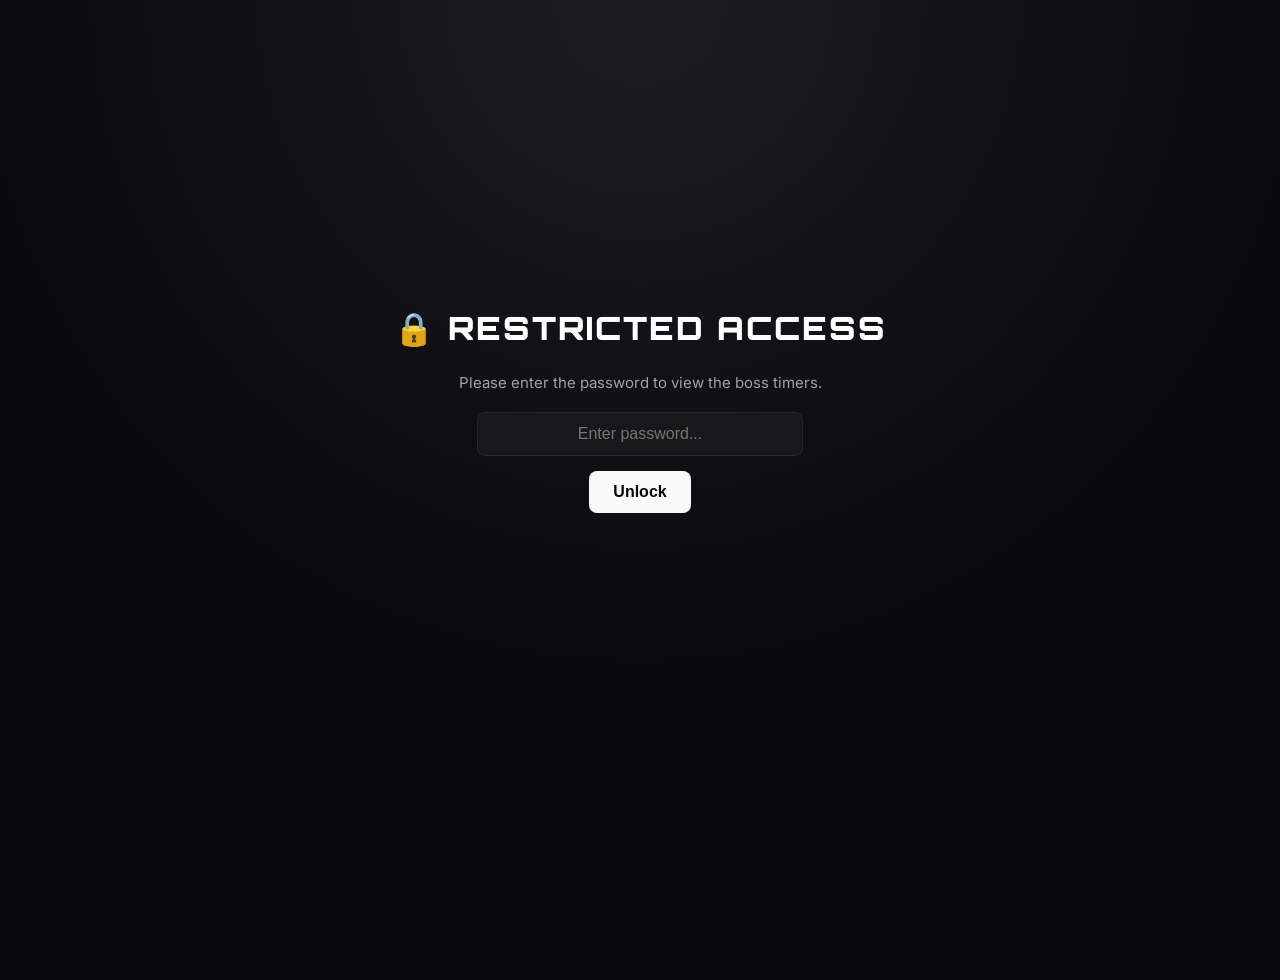
==== index.html @ e4e9fd16 "Update index.html" ====
<!DOCTYPE html>
<html lang="en">
<head>
    <meta charset="UTF-8">
    <meta name="viewport" content="width=device-width, initial-scale=1.0">
    <title>Boss Timer</title>
    
    <link rel="preconnect" href="https://fonts.googleapis.com">
    <link rel="preconnect" href="https://fonts.gstatic.com" crossorigin>
    <link href="https://fonts.googleapis.com/css2?family=Inter:wght@400;500;600;700&family=Orbitron:wght@700;900&display=swap" rel="stylesheet">

    <style>
        body { 
            font-family: 'Inter', sans-serif; 
            background: #09090b; 
            background-image: radial-gradient(circle at 50% 0%, #1c1c22 0%, #09090b 60%);
            color: #fafafa; 
            padding: 40px 20px; 
            margin: 0;
            min-height: 100vh;
            cursor: url('images/cursor.cur'), auto; 
        }

        a, button, input, select, 
        .dropbtn, 
        .dropdown-content, 
        .checkbox-container, 
        .checkbox-container label, 
        .checkbox-container input[type="checkbox"] {
            cursor: url('images/cursor2.cur'), pointer !important;
        }

        /* --- COOL STYLIZED HEADER (DARK CHROME THEME) --- */
        .main-header { text-align: center; margin-bottom: 40px; perspective: 1000px; }
        .cool-header {
            font-family: 'Orbitron', sans-serif; font-size: clamp(2rem, 5vw, 3.5rem); font-weight: 900;
            margin: 0; text-transform: uppercase; letter-spacing: 6px; position: relative; display: inline-block;
            background: linear-gradient(135deg, #ffffff 0%, #a1a1aa 20%, #3f3f46 50%, #a1a1aa 80%, #ffffff 100%);
            background-size: 200% auto; color: transparent; -webkit-background-clip: text; background-clip: text;
            animation: shine 5s linear infinite, float 4s ease-in-out infinite;
            text-shadow: 0px 0px 20px rgba(255, 255, 255, 0.1);
            --mouse-x: 50%; --mouse-y: 50%;
        }
        .cool-header::before {
            content: "MEGA Mu BOSS Timer"; position: absolute; top: 0; left: 0; right: 0; bottom: 0;
            background: radial-gradient(circle at var(--mouse-x) var(--mouse-y), rgba(255, 255, 255, 1) 0%, transparent 40%);
            -webkit-background-clip: text; background-clip: text; color: transparent; z-index: 1; pointer-events: none; opacity: 0; transition: opacity 0.3s;
        }
        .cool-header:hover::before { opacity: 1; }
        .subtitle { text-align: center; color: #a1a1aa; font-size: 15px; margin-bottom: 30px; letter-spacing: 2px; text-transform: uppercase; font-weight: 500; }

        /* --- TOP BAR (Search & Filters) --- */
        .top-bar { max-width: 1100px; margin: 0 auto 20px auto; display: flex; gap: 15px; flex-wrap: wrap; }
        .search-container { flex-grow: 1; }
        .search-container input { width: 40%; padding: 12px 20px; border-radius: 10px; border: 1px solid #27272a; background: #18181b; color: #fff; font-size: 15px; font-family: 'Inter', sans-serif; outline: none; transition: all 0.2s; }
        .search-container input:focus { border-color: #52525b; box-shadow: 0 0 0 3px rgba(255,255,255,0.05); }

        /* --- DROPDOWNS --- */
        .dropdown { position: relative; display: inline-block; }
        .dropbtn { background-color: #18181b; color: #e4e4e7; padding: 12px 20px; font-size: 14px; font-family: 'Inter', sans-serif; font-weight: 500; border: 1px solid #27272a; border-radius: 10px; cursor: pointer; min-width: 160px; text-align: left; transition: all 0.2s; }
        .dropbtn:hover { border-color: #52525b; background: #1f1f23; }
        .dropdown-content { display: none; position: absolute; background-color: #18181b; min-width: 200px; box-shadow: 0px 10px 30px rgba(0,0,0,0.8); z-index: 10; border: 1px solid #27272a; border-radius: 10px; max-height: 300px; overflow-y: auto; }
        .dropdown-content::-webkit-scrollbar { width: 8px; }
        .dropdown-content::-webkit-scrollbar-track { background: #18181b; border-radius: 8px; }
        .dropdown-content::-webkit-scrollbar-thumb { background: #3f3f46; border-radius: 8px; }
        .dropdown-content::-webkit-scrollbar-thumb:hover { background: #52525b; }
        .dropdown-content.show { display: block; }
        .checkbox-container { padding: 10px; display: flex; flex-direction: column; gap: 8px; }
        .checkbox-container label { display: flex; align-items: center; gap: 8px; cursor: pointer; font-size: 14px; color: #d4d4d8; }
        .checkbox-container input[type="checkbox"] { accent-color: #6366f1; }

        /* --- TABLE STYLED AS CARDS --- */
        .table-container { max-width: 1100px; margin: 0 auto; }
        table { width: 100%; border-collapse: separate; border-spacing: 0 12px; }
        thead { display: none; } 
        tbody tr { background: #18181b; box-shadow: 0 4px 6px -1px rgba(0, 0, 0, 0.5), 0 2px 4px -1px rgba(0, 0, 0, 0.3); border-radius: 12px; transition: transform 0.2s ease, box-shadow 0.2s ease, background 0.2s ease; }
        tbody tr:hover { transform: translateY(-2px); box-shadow: 0 10px 15px -3px rgba(0, 0, 0, 0.6), 0 4px 6px -2px rgba(0, 0, 0, 0.4); background: #1f1f23; }
        td { padding: 20px; vertical-align: middle; border-top: 1px solid #27272a; border-bottom: 1px solid #27272a; }
        td:first-child { border-left: 1px solid #27272a; border-radius: 12px 0 0 12px; }
        td:last-child { border-right: 1px solid #27272a; border-radius: 0 12px 12px 0; text-align: right; }

        .boss-name { font-size: 18px; font-weight: 600; color: #fff; margin-bottom: 4px; }
        .boss-info {
            display: flex;
            align-items: center;
            gap: 15px;
        }

        .boss-avatar {
            width: 70px;
            height: 70px;
            border-radius: 50%;
            object-fit: cover;
            background: #27272a;
            border: 2px solid #3f3f46;
            box-shadow: 0 2px 8px rgba(0,0,0,0.5);
        }

        .boss-text-container {
            display: flex;
            flex-direction: column;
        }
        .boss-subtext { font-size: 13px; color: #a1a1aa; }
        .server-badge { background: #27272a; color: #e4e4e7; padding: 4px 12px; border-radius: 20px; font-size: 13px; font-weight: 600; display: inline-block; border: 1px solid #3f3f46; }
        .window-text { font-size: 13px; color: #a1a1aa; line-height: 1.6; }
        .window-text strong { color: #e4e4e7; font-weight: 500; }

        .status-pill { background: #27272a; color: #e4e4e7; padding: 4px 12px; border-radius: 20px; font-size: 12px; font-weight: 600; display: inline-flex; align-items: center; gap: 8px; margin-bottom: 8px; border: 1px solid #3f3f46; }
        .status-dot { width: 8px; height: 8px; border-radius: 50%; position: relative; }
        .status-pill.dead .status-dot { background: #ef4444; box-shadow: 0 0 0 0 rgba(239, 68, 68, 0.7); animation: pulse-red 2s infinite; }
        .status-pill.window .status-dot { background: #f59e0b; box-shadow: 0 0 0 0 rgba(245, 158, 11, 0.7); animation: pulse-amber 1.5s infinite; }
        .status-pill.alive .status-dot { background: #10b981; box-shadow: 0 0 0 0 rgba(16, 185, 129, 0.7); animation: pulse-green 2s infinite; }

        @keyframes pulse-red { 0% { transform: scale(0.95); box-shadow: 0 0 0 0 rgba(239, 68, 68, 0.7); } 70% { transform: scale(1); box-shadow: 0 0 0 6px rgba(239, 68, 68, 0); } 100% { transform: scale(0.95); box-shadow: 0 0 0 0 rgba(239, 68, 68, 0); } }
        @keyframes pulse-amber { 0% { transform: scale(0.95); box-shadow: 0 0 0 0 rgba(245, 158, 11, 0.7); } 70% { transform: scale(1); box-shadow: 0 0 0 6px rgba(245, 158, 11, 0); } 100% { transform: scale(0.95); box-shadow: 0 0 0 0 rgba(245, 158, 11, 0); } }
        @keyframes pulse-green { 0% { transform: scale(0.95); box-shadow: 0 0 0 0 rgba(16, 185, 129, 0.7); } 70% { transform: scale(1); box-shadow: 0 0 0 6px rgba(16, 185, 129, 0); } 100% { transform: scale(0.95); box-shadow: 0 0 0 0 rgba(16, 185, 129, 0); } }
        @keyframes shine { to { background-position: 200% center; } }
        @keyframes float { 0% { transform: translateY(0px); } 50% { transform: translateY(-5px); } 100% { transform: translateY(0px); } }

        .timer-main { font-size: 18px; font-weight: 700; color: #fff; margin-bottom: 2px; font-variant-numeric: tabular-nums; }
        .timer-sub { font-size: 12px; color: #71717a; }

        /* --- LOGIN SCREEN --- */
        #login-screen { display: flex; flex-direction: column; align-items: center; justify-content: center; height: 80vh; text-align: center; }
        #login-screen h1 { font-family: 'Orbitron', sans-serif; font-size: 2rem; margin-bottom: 10px; font-weight: 900; color: #fff; letter-spacing: 2px;}
        #login-screen input { padding: 12px; font-size: 16px; border-radius: 8px; border: 1px solid #27272a; background: #18181b; color: #fff; margin-bottom: 15px; width: 300px; text-align: center; outline: none; transition: all 0.2s; }
        #login-screen input:focus { border-color: #52525b; box-shadow: 0 0 0 3px rgba(255,255,255,0.05); }
        #login-screen button { padding: 12px 24px; font-size: 16px; font-weight: 600; border-radius: 8px; border: none; background: #fafafa; color: #09090b; cursor: pointer; transition: background 0.2s, transform 0.1s; }
        #login-screen button:hover { background: #e4e4e7; transform: scale(1.02); }
        #error-msg { color: #ef4444; margin-top: 15px; display: none; font-size: 14px; font-weight: 500; }
        #app-content { display: none; }

        /* --- MOBILE RESPONSIVE FIX --- */
        @media (max-width: 768px) {
            table { border-spacing: 0; }
            tbody tr { display: block; margin-bottom: 24px; }
            td { display: block; text-align: left !important; border: none; border-bottom: 1px solid #27272a; padding: 16px 20px; }
            td:first-child { border-left: none; border-top: none; border-radius: 12px 12px 0 0; }
            td:last-child { border-right: none; border-bottom: none; border-radius: 0 0 12px 12px; text-align: left !important; }
            .server-badge { margin-top: 10px; margin-bottom: 10px; }
            .window-text { margin-top: 10px; }
        }
    </style>
</head>
<body>

    <!-- LOGIN SCREEN -->
    <div id="login-screen">
        <h1>🔒 RESTRICTED ACCESS</h1>
        <p style="color: #a1a1aa; font-size: 15px; margin-bottom: 20px;">Please enter the password to view the boss timers.</p>
        <input type="password" id="password-input" placeholder="Enter password...">
        <button onclick="checkPassword()">Unlock</button>
        <div id="error-msg">Incorrect password. Try again.</div>
    </div>

    <!-- MAIN APP CONTENT -->
    <div id="app-content">
        
        <header class="main-header">
            <h1 class="cool-header" id="main-title">MEGA Mu BOSS Timer</h1>
        </header>
        <div class="subtitle">• Respawn times are dynamic •</div>
        
        <div class="top-bar">
            <div class="search-container">
                <input type="text" id="search-bar" placeholder="Search by server, boss, or killer...">
            </div>
            <div class="dropdown">
                <button class="dropbtn" onclick="toggleDropdown('server-dropdown')">Filter Servers ▼</button>
                <div id="server-dropdown" class="dropdown-content">
                    <div id="server-filters" class="checkbox-container"></div>
                </div>
            </div>
            <div class="dropdown">
                <button class="dropbtn" onclick="toggleDropdown('boss-dropdown')">Filter Bosses ▼</button>
                <div id="boss-dropdown" class="dropdown-content">
                    <div id="boss-filters" class="checkbox-container"></div>
                </div>
            </div>
        </div>

        <div class="table-container">
            <table>
                <thead>
                    <tr>
                        <th>BOSS</th>
                        <th>SERVER</th>
                        <th>WINDOW</th>
                        <th>TIMER</th>
                    </tr>
                </thead>
                <tbody id="boss-table-body">
                    <!-- Data will load here -->
                </tbody>
            </table>
        </div>
    </div>

    <script src="script.js"></script>
    <script>
        // Header mouse tracking
        const title = document.getElementById('main-title');
        title.addEventListener('mousemove', (e) => {
            const rect = title.getBoundingClientRect();
            const x = e.clientX - rect.left;
            const y = e.clientY - rect.top;
            title.style.setProperty('--mouse-x', `${x}px`);
            title.style.setProperty('--mouse-y', `${y}px`);
        });
    </script>
</body>
</html>
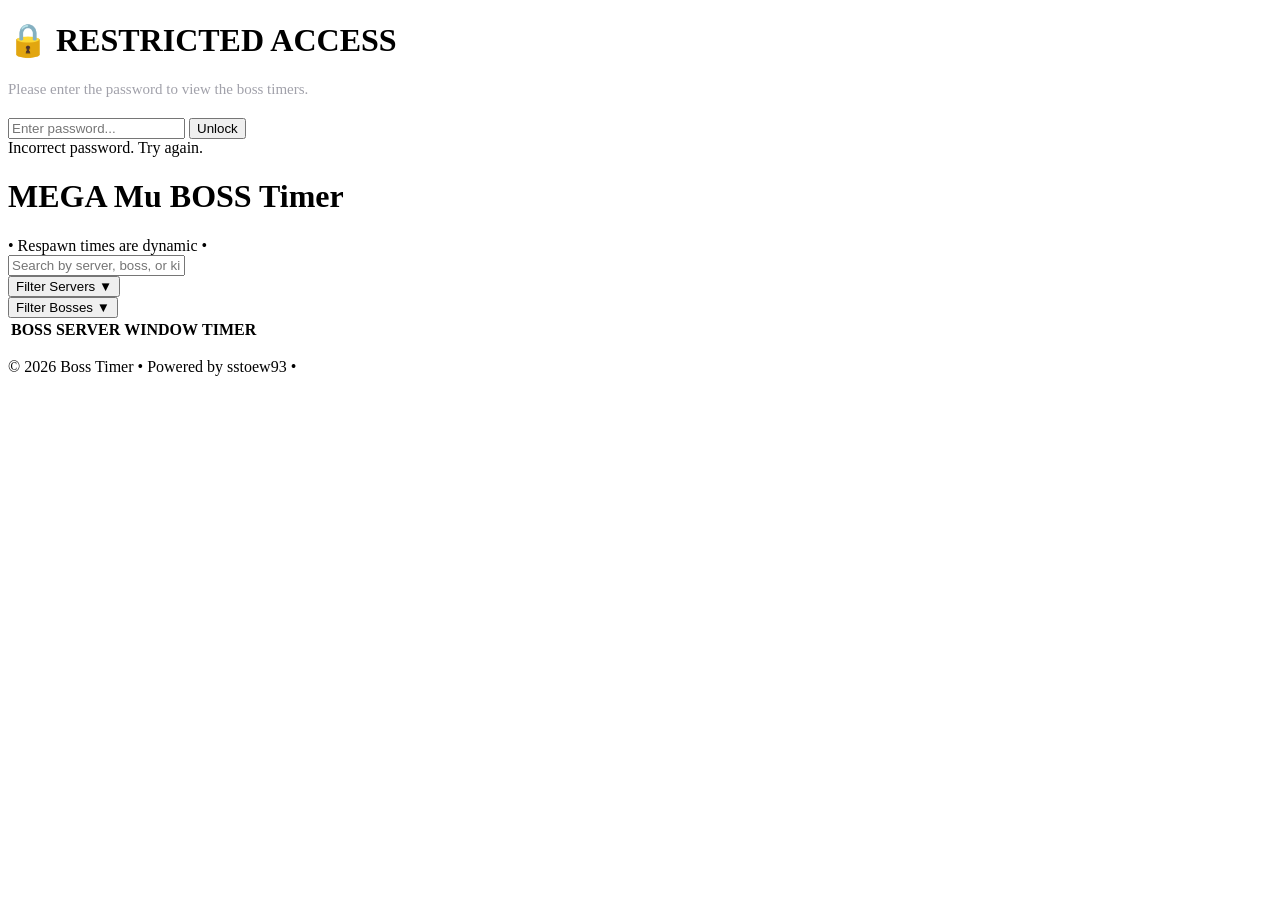
==== commit 889747fc: "Refactor styles to external CSS and add footer Removed internal styles and added link to external CS" ====
--- a/index.html
+++ b/index.html
@@ -8,139 +8,9 @@
     <link rel="preconnect" href="https://fonts.googleapis.com">
     <link rel="preconnect" href="https://fonts.gstatic.com" crossorigin>
     <link href="https://fonts.googleapis.com/css2?family=Inter:wght@400;500;600;700&family=Orbitron:wght@700;900&display=swap" rel="stylesheet">
-
-    <style>
-        body { 
-            font-family: 'Inter', sans-serif; 
-            background: #09090b; 
-            background-image: radial-gradient(circle at 50% 0%, #1c1c22 0%, #09090b 60%);
-            color: #fafafa; 
-            padding: 40px 20px; 
-            margin: 0;
-            min-height: 100vh;
-            cursor: url('images/cursor.cur'), auto; 
-        }
-
-        a, button, input, select, 
-        .dropbtn, 
-        .dropdown-content, 
-        .checkbox-container, 
-        .checkbox-container label, 
-        .checkbox-container input[type="checkbox"] {
-            cursor: url('images/cursor2.cur'), pointer !important;
-        }
-
-        /* --- COOL STYLIZED HEADER (DARK CHROME THEME) --- */
-        .main-header { text-align: center; margin-bottom: 40px; perspective: 1000px; }
-        .cool-header {
-            font-family: 'Orbitron', sans-serif; font-size: clamp(2rem, 5vw, 3.5rem); font-weight: 900;
-            margin: 0; text-transform: uppercase; letter-spacing: 6px; position: relative; display: inline-block;
-            background: linear-gradient(135deg, #ffffff 0%, #a1a1aa 20%, #3f3f46 50%, #a1a1aa 80%, #ffffff 100%);
-            background-size: 200% auto; color: transparent; -webkit-background-clip: text; background-clip: text;
-            animation: shine 5s linear infinite, float 4s ease-in-out infinite;
-            text-shadow: 0px 0px 20px rgba(255, 255, 255, 0.1);
-            --mouse-x: 50%; --mouse-y: 50%;
-        }
-        .cool-header::before {
-            content: "MEGA Mu BOSS Timer"; position: absolute; top: 0; left: 0; right: 0; bottom: 0;
-            background: radial-gradient(circle at var(--mouse-x) var(--mouse-y), rgba(255, 255, 255, 1) 0%, transparent 40%);
-            -webkit-background-clip: text; background-clip: text; color: transparent; z-index: 1; pointer-events: none; opacity: 0; transition: opacity 0.3s;
-        }
-        .cool-header:hover::before { opacity: 1; }
-        .subtitle { text-align: center; color: #a1a1aa; font-size: 15px; margin-bottom: 30px; letter-spacing: 2px; text-transform: uppercase; font-weight: 500; }
-
-        /* --- TOP BAR (Search & Filters) --- */
-        .top-bar { max-width: 1100px; margin: 0 auto 20px auto; display: flex; gap: 15px; flex-wrap: wrap; }
-        .search-container { flex-grow: 1; }
-        .search-container input { width: 40%; padding: 12px 20px; border-radius: 10px; border: 1px solid #27272a; background: #18181b; color: #fff; font-size: 15px; font-family: 'Inter', sans-serif; outline: none; transition: all 0.2s; }
-        .search-container input:focus { border-color: #52525b; box-shadow: 0 0 0 3px rgba(255,255,255,0.05); }
-
-        /* --- DROPDOWNS --- */
-        .dropdown { position: relative; display: inline-block; }
-        .dropbtn { background-color: #18181b; color: #e4e4e7; padding: 12px 20px; font-size: 14px; font-family: 'Inter', sans-serif; font-weight: 500; border: 1px solid #27272a; border-radius: 10px; cursor: pointer; min-width: 160px; text-align: left; transition: all 0.2s; }
-        .dropbtn:hover { border-color: #52525b; background: #1f1f23; }
-        .dropdown-content { display: none; position: absolute; background-color: #18181b; min-width: 200px; box-shadow: 0px 10px 30px rgba(0,0,0,0.8); z-index: 10; border: 1px solid #27272a; border-radius: 10px; max-height: 300px; overflow-y: auto; }
-        .dropdown-content::-webkit-scrollbar { width: 8px; }
-        .dropdown-content::-webkit-scrollbar-track { background: #18181b; border-radius: 8px; }
-        .dropdown-content::-webkit-scrollbar-thumb { background: #3f3f46; border-radius: 8px; }
-        .dropdown-content::-webkit-scrollbar-thumb:hover { background: #52525b; }
-        .dropdown-content.show { display: block; }
-        .checkbox-container { padding: 10px; display: flex; flex-direction: column; gap: 8px; }
-        .checkbox-container label { display: flex; align-items: center; gap: 8px; cursor: pointer; font-size: 14px; color: #d4d4d8; }
-        .checkbox-container input[type="checkbox"] { accent-color: #6366f1; }
-
-        /* --- TABLE STYLED AS CARDS --- */
-        .table-container { max-width: 1100px; margin: 0 auto; }
-        table { width: 100%; border-collapse: separate; border-spacing: 0 12px; }
-        thead { display: none; } 
-        tbody tr { background: #18181b; box-shadow: 0 4px 6px -1px rgba(0, 0, 0, 0.5), 0 2px 4px -1px rgba(0, 0, 0, 0.3); border-radius: 12px; transition: transform 0.2s ease, box-shadow 0.2s ease, background 0.2s ease; }
-        tbody tr:hover { transform: translateY(-2px); box-shadow: 0 10px 15px -3px rgba(0, 0, 0, 0.6), 0 4px 6px -2px rgba(0, 0, 0, 0.4); background: #1f1f23; }
-        td { padding: 20px; vertical-align: middle; border-top: 1px solid #27272a; border-bottom: 1px solid #27272a; }
-        td:first-child { border-left: 1px solid #27272a; border-radius: 12px 0 0 12px; }
-        td:last-child { border-right: 1px solid #27272a; border-radius: 0 12px 12px 0; text-align: right; }
-
-        .boss-name { font-size: 18px; font-weight: 600; color: #fff; margin-bottom: 4px; }
-        .boss-info {
-            display: flex;
-            align-items: center;
-            gap: 15px;
-        }
-
-        .boss-avatar {
-            width: 70px;
-            height: 70px;
-            border-radius: 50%;
-            object-fit: cover;
-            background: #27272a;
-            border: 2px solid #3f3f46;
-            box-shadow: 0 2px 8px rgba(0,0,0,0.5);
-        }
-
-        .boss-text-container {
-            display: flex;
-            flex-direction: column;
-        }
-        .boss-subtext { font-size: 13px; color: #a1a1aa; }
-        .server-badge { background: #27272a; color: #e4e4e7; padding: 4px 12px; border-radius: 20px; font-size: 13px; font-weight: 600; display: inline-block; border: 1px solid #3f3f46; }
-        .window-text { font-size: 13px; color: #a1a1aa; line-height: 1.6; }
-        .window-text strong { color: #e4e4e7; font-weight: 500; }
-
-        .status-pill { background: #27272a; color: #e4e4e7; padding: 4px 12px; border-radius: 20px; font-size: 12px; font-weight: 600; display: inline-flex; align-items: center; gap: 8px; margin-bottom: 8px; border: 1px solid #3f3f46; }
-        .status-dot { width: 8px; height: 8px; border-radius: 50%; position: relative; }
-        .status-pill.dead .status-dot { background: #ef4444; box-shadow: 0 0 0 0 rgba(239, 68, 68, 0.7); animation: pulse-red 2s infinite; }
-        .status-pill.window .status-dot { background: #f59e0b; box-shadow: 0 0 0 0 rgba(245, 158, 11, 0.7); animation: pulse-amber 1.5s infinite; }
-        .status-pill.alive .status-dot { background: #10b981; box-shadow: 0 0 0 0 rgba(16, 185, 129, 0.7); animation: pulse-green 2s infinite; }
-
-        @keyframes pulse-red { 0% { transform: scale(0.95); box-shadow: 0 0 0 0 rgba(239, 68, 68, 0.7); } 70% { transform: scale(1); box-shadow: 0 0 0 6px rgba(239, 68, 68, 0); } 100% { transform: scale(0.95); box-shadow: 0 0 0 0 rgba(239, 68, 68, 0); } }
-        @keyframes pulse-amber { 0% { transform: scale(0.95); box-shadow: 0 0 0 0 rgba(245, 158, 11, 0.7); } 70% { transform: scale(1); box-shadow: 0 0 0 6px rgba(245, 158, 11, 0); } 100% { transform: scale(0.95); box-shadow: 0 0 0 0 rgba(245, 158, 11, 0); } }
-        @keyframes pulse-green { 0% { transform: scale(0.95); box-shadow: 0 0 0 0 rgba(16, 185, 129, 0.7); } 70% { transform: scale(1); box-shadow: 0 0 0 6px rgba(16, 185, 129, 0); } 100% { transform: scale(0.95); box-shadow: 0 0 0 0 rgba(16, 185, 129, 0); } }
-        @keyframes shine { to { background-position: 200% center; } }
-        @keyframes float { 0% { transform: translateY(0px); } 50% { transform: translateY(-5px); } 100% { transform: translateY(0px); } }
-
-        .timer-main { font-size: 18px; font-weight: 700; color: #fff; margin-bottom: 2px; font-variant-numeric: tabular-nums; }
-        .timer-sub { font-size: 12px; color: #71717a; }
-
-        /* --- LOGIN SCREEN --- */
-        #login-screen { display: flex; flex-direction: column; align-items: center; justify-content: center; height: 80vh; text-align: center; }
-        #login-screen h1 { font-family: 'Orbitron', sans-serif; font-size: 2rem; margin-bottom: 10px; font-weight: 900; color: #fff; letter-spacing: 2px;}
-        #login-screen input { padding: 12px; font-size: 16px; border-radius: 8px; border: 1px solid #27272a; background: #18181b; color: #fff; margin-bottom: 15px; width: 300px; text-align: center; outline: none; transition: all 0.2s; }
-        #login-screen input:focus { border-color: #52525b; box-shadow: 0 0 0 3px rgba(255,255,255,0.05); }
-        #login-screen button { padding: 12px 24px; font-size: 16px; font-weight: 600; border-radius: 8px; border: none; background: #fafafa; color: #09090b; cursor: pointer; transition: background 0.2s, transform 0.1s; }
-        #login-screen button:hover { background: #e4e4e7; transform: scale(1.02); }
-        #error-msg { color: #ef4444; margin-top: 15px; display: none; font-size: 14px; font-weight: 500; }
-        #app-content { display: none; }
-
-        /* --- MOBILE RESPONSIVE FIX --- */
-        @media (max-width: 768px) {
-            table { border-spacing: 0; }
-            tbody tr { display: block; margin-bottom: 24px; }
-            td { display: block; text-align: left !important; border: none; border-bottom: 1px solid #27272a; padding: 16px 20px; }
-            td:first-child { border-left: none; border-top: none; border-radius: 12px 12px 0 0; }
-            td:last-child { border-right: none; border-bottom: none; border-radius: 0 0 12px 12px; text-align: left !important; }
-            .server-badge { margin-top: 10px; margin-bottom: 10px; }
-            .window-text { margin-top: 10px; }
-        }
-    </style>
+    
+    <!-- Link to your new external CSS file -->
+    <link rel="stylesheet" href="style.css">
 </head>
 <body>
 
@@ -196,6 +66,11 @@
         </div>
     </div>
 
+    <!-- FOOTER -->
+    <footer class="app-footer">
+        <p>© 2026 Boss Timer • Powered by sstoew93 •</p>
+    </footer>
+
     <script src="script.js"></script>
     <script>
         // Header mouse tracking
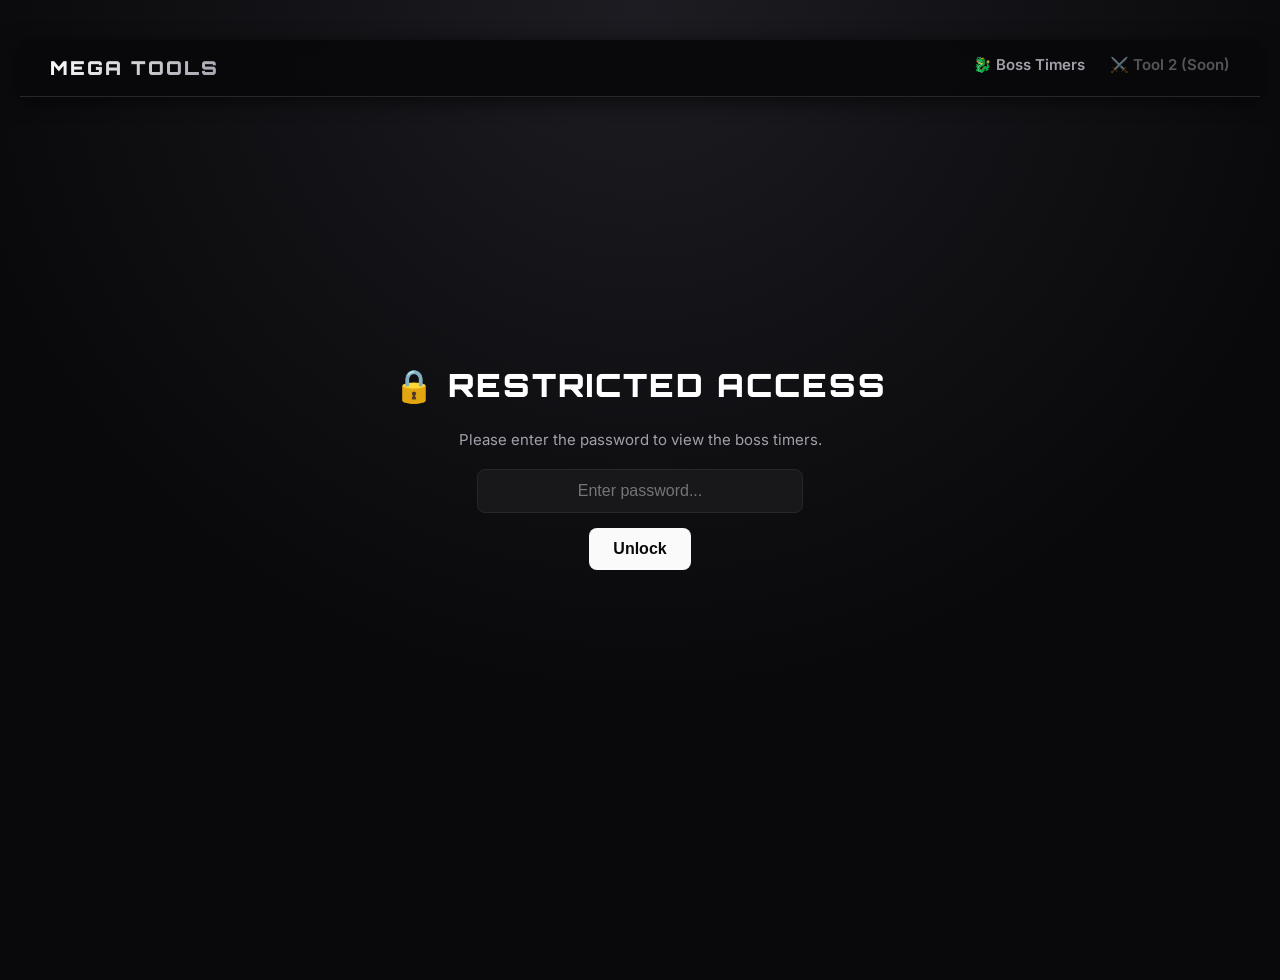
==== commit 827fefc5: "Update index.html" ====
--- a/index.html
+++ b/index.html
@@ -3,14 +3,16 @@
 <head>
     <meta charset="UTF-8">
     <meta name="viewport" content="width=device-width, initial-scale=1.0">
-    <title>Boss Timer</title>
+    <title>MEGAMU Tools</title>
     
     <link rel="preconnect" href="https://fonts.googleapis.com">
     <link rel="preconnect" href="https://fonts.gstatic.com" crossorigin>
     <link href="https://fonts.googleapis.com/css2?family=Inter:wght@400;500;600;700&family=Orbitron:wght@700;900&display=swap" rel="stylesheet">
     
-    <!-- Link to your new external CSS file -->
+    <!-- External CSS -->
     <link rel="stylesheet" href="style.css">
+    <!-- Shared Nav CSS -->
+    <link rel="stylesheet" href="shared/nav.css">
 </head>
 <body>
 
@@ -64,14 +66,15 @@
                 </tbody>
             </table>
         </div>
+        
+        <!-- FOOTER -->
+        <footer class="app-footer">
+            <p>© 2026 MEGAMU Boss Timer • Data provided by MEGAMU</p>
+        </footer>
     </div>
 
-    <!-- FOOTER -->
-    <footer class="app-footer">
-        <p>© 2026 Boss Timer • Powered by sstoew93 •</p>
-    </footer>
-
     <script src="script.js"></script>
+    <script src="shared/nav.js"></script>
     <script>
         // Header mouse tracking
         const title = document.getElementById('main-title');
--- a/style.css
+++ b/style.css
@@ -0,0 +1,134 @@
+body { 
+    font-family: 'Inter', sans-serif; 
+    background: #09090b; 
+    background-image: radial-gradient(circle at 50% 0%, #1c1c22 0%, #09090b 60%);
+    color: #fafafa; 
+    padding: 40px 20px; 
+    margin: 0;
+    min-height: 100vh;
+    cursor: url('images/cursor.cur'), auto; 
+}
+
+a, button, input, select, 
+.dropbtn, 
+.dropdown-content, 
+.checkbox-container, 
+.checkbox-container label, 
+.checkbox-container input[type="checkbox"] {
+    cursor: url('images/cursor2.cur'), pointer !important;
+}
+
+/* --- COOL STYLIZED HEADER (DARK CHROME THEME) --- */
+.main-header { text-align: center; margin-bottom: 40px; perspective: 1000px; }
+.cool-header {
+    font-family: 'Orbitron', sans-serif; font-size: clamp(2rem, 5vw, 3.5rem); font-weight: 900;
+    margin: 0; text-transform: uppercase; letter-spacing: 6px; position: relative; display: inline-block;
+    background: linear-gradient(135deg, #ffffff 0%, #a1a1aa 20%, #3f3f46 50%, #a1a1aa 80%, #ffffff 100%);
+    background-size: 200% auto; color: transparent; -webkit-background-clip: text; background-clip: text;
+    animation: shine 5s linear infinite, float 4s ease-in-out infinite;
+    text-shadow: 0px 0px 20px rgba(255, 255, 255, 0.1);
+    --mouse-x: 50%; --mouse-y: 50%;
+}
+.cool-header::before {
+    content: "MEGA Mu BOSS Timer"; position: absolute; top: 0; left: 0; right: 0; bottom: 0;
+    background: radial-gradient(circle at var(--mouse-x) var(--mouse-y), rgba(255, 255, 255, 1) 0%, transparent 40%);
+    -webkit-background-clip: text; background-clip: text; color: transparent; z-index: 1; pointer-events: none; opacity: 0; transition: opacity 0.3s;
+}
+.cool-header:hover::before { opacity: 1; }
+.subtitle { text-align: center; color: #a1a1aa; font-size: 15px; margin-bottom: 30px; letter-spacing: 2px; text-transform: uppercase; font-weight: 500; }
+
+/* --- TOP BAR (Search & Filters) --- */
+.top-bar { max-width: 1100px; margin: 0 auto 20px auto; display: flex; gap: 15px; flex-wrap: wrap; }
+.search-container { flex-grow: 1; }
+.search-container input { width: 40%; padding: 12px 20px; border-radius: 10px; border: 1px solid #27272a; background: #18181b; color: #fff; font-size: 15px; font-family: 'Inter', sans-serif; outline: none; transition: all 0.2s; }
+.search-container input:focus { border-color: #52525b; box-shadow: 0 0 0 3px rgba(255,255,255,0.05); }
+
+/* --- DROPDOWNS --- */
+.dropdown { position: relative; display: inline-block; }
+.dropbtn { background-color: #18181b; color: #e4e4e7; padding: 12px 20px; font-size: 14px; font-family: 'Inter', sans-serif; font-weight: 500; border: 1px solid #27272a; border-radius: 10px; cursor: pointer; min-width: 160px; text-align: left; transition: all 0.2s; }
+.dropbtn:hover { border-color: #52525b; background: #1f1f23; }
+.dropdown-content { display: none; position: absolute; background-color: #18181b; min-width: 200px; box-shadow: 0px 10px 30px rgba(0,0,0,0.8); z-index: 10; border: 1px solid #27272a; border-radius: 10px; max-height: 300px; overflow-y: auto; }
+.dropdown-content::-webkit-scrollbar { width: 8px; }
+.dropdown-content::-webkit-scrollbar-track { background: #18181b; border-radius: 8px; }
+.dropdown-content::-webkit-scrollbar-thumb { background: #3f3f46; border-radius: 8px; }
+.dropdown-content::-webkit-scrollbar-thumb:hover { background: #52525b; }
+.dropdown-content.show { display: block; }
+.checkbox-container { padding: 10px; display: flex; flex-direction: column; gap: 8px; }
+.checkbox-container label { display: flex; align-items: center; gap: 8px; cursor: pointer; font-size: 14px; color: #d4d4d8; }
+.checkbox-container input[type="checkbox"] { accent-color: #6366f1; }
+
+/* --- TABLE STYLED AS CARDS --- */
+.table-container { max-width: 1100px; margin: 0 auto; }
+table { width: 100%; border-collapse: separate; border-spacing: 0 12px; }
+thead { display: none; } 
+tbody tr { background: #18181b; box-shadow: 0 4px 6px -1px rgba(0, 0, 0, 0.5), 0 2px 4px -1px rgba(0, 0, 0, 0.3); border-radius: 12px; transition: transform 0.2s ease, box-shadow 0.2s ease, background 0.2s ease; }
+tbody tr:hover { transform: translateY(-2px); box-shadow: 0 10px 15px -3px rgba(0, 0, 0, 0.6), 0 4px 6px -2px rgba(0, 0, 0, 0.4); background: #1f1f23; }
+td { padding: 20px; vertical-align: middle; border-top: 1px solid #27272a; border-bottom: 1px solid #27272a; }
+td:first-child { border-left: 1px solid #27272a; border-radius: 12px 0 0 12px; }
+td:last-child { border-right: 1px solid #27272a; border-radius: 0 12px 12px 0; text-align: right; }
+
+.boss-name { font-size: 18px; font-weight: 600; color: #fff; margin-bottom: 4px; }
+.boss-info { display: flex; align-items: center; gap: 15px; }
+
+.boss-avatar {
+    width: 75px;
+    height: 75px;
+    border-radius: 50%;
+    object-fit: cover;
+    background: #27272a;
+    border: 2px solid #3f3f46;
+    box-shadow: 0 2px 8px rgba(0,0,0,0.5);
+}
+
+.boss-text-container { display: flex; flex-direction: column; }
+.boss-subtext { font-size: 13px; color: #a1a1aa; }
+.server-badge { background: #27272a; color: #e4e4e7; padding: 4px 12px; border-radius: 20px; font-size: 13px; font-weight: 600; display: inline-block; border: 1px solid #3f3f46; }
+.window-text { font-size: 13px; color: #a1a1aa; line-height: 1.6; }
+.window-text strong { color: #e4e4e7; font-weight: 500; }
+
+.status-pill { background: #27272a; color: #e4e4e7; padding: 4px 12px; border-radius: 20px; font-size: 12px; font-weight: 600; display: inline-flex; align-items: center; gap: 8px; margin-bottom: 8px; border: 1px solid #3f3f46; }
+.status-dot { width: 8px; height: 8px; border-radius: 50%; position: relative; }
+.status-pill.dead .status-dot { background: #ef4444; box-shadow: 0 0 0 0 rgba(239, 68, 68, 0.7); animation: pulse-red 2s infinite; }
+.status-pill.window .status-dot { background: #f59e0b; box-shadow: 0 0 0 0 rgba(245, 158, 11, 0.7); animation: pulse-amber 1.5s infinite; }
+.status-pill.alive .status-dot { background: #10b981; box-shadow: 0 0 0 0 rgba(16, 185, 129, 0.7); animation: pulse-green 2s infinite; }
+
+@keyframes pulse-red { 0% { transform: scale(0.95); box-shadow: 0 0 0 0 rgba(239, 68, 68, 0.7); } 70% { transform: scale(1); box-shadow: 0 0 0 6px rgba(239, 68, 68, 0); } 100% { transform: scale(0.95); box-shadow: 0 0 0 0 rgba(239, 68, 68, 0); } }
+@keyframes pulse-amber { 0% { transform: scale(0.95); box-shadow: 0 0 0 0 rgba(245, 158, 11, 0.7); } 70% { transform: scale(1); box-shadow: 0 0 0 6px rgba(245, 158, 11, 0); } 100% { transform: scale(0.95); box-shadow: 0 0 0 0 rgba(245, 158, 11, 0); } }
+@keyframes pulse-green { 0% { transform: scale(0.95); box-shadow: 0 0 0 0 rgba(16, 185, 129, 0.7); } 70% { transform: scale(1); box-shadow: 0 0 0 6px rgba(16, 185, 129, 0); } 100% { transform: scale(0.95); box-shadow: 0 0 0 0 rgba(16, 185, 129, 0); } }
+@keyframes shine { to { background-position: 200% center; } }
+@keyframes float { 0% { transform: translateY(0px); } 50% { transform: translateY(-5px); } 100% { transform: translateY(0px); } }
+
+.timer-main { font-size: 18px; font-weight: 700; color: #fff; margin-bottom: 2px; font-variant-numeric: tabular-nums; }
+.timer-sub { font-size: 12px; color: #71717a; }
+
+/* --- LOGIN SCREEN --- */
+#login-screen { display: flex; flex-direction: column; align-items: center; justify-content: center; height: 80vh; text-align: center; }
+#login-screen h1 { font-family: 'Orbitron', sans-serif; font-size: 2rem; margin-bottom: 10px; font-weight: 900; color: #fff; letter-spacing: 2px;}
+#login-screen input { padding: 12px; font-size: 16px; border-radius: 8px; border: 1px solid #27272a; background: #18181b; color: #fff; margin-bottom: 15px; width: 300px; text-align: center; outline: none; transition: all 0.2s; }
+#login-screen input:focus { border-color: #52525b; box-shadow: 0 0 0 3px rgba(255,255,255,0.05); }
+#login-screen button { padding: 12px 24px; font-size: 16px; font-weight: 600; border-radius: 8px; border: none; background: #fafafa; color: #09090b; cursor: pointer; transition: background 0.2s, transform 0.1s; }
+#login-screen button:hover { background: #e4e4e7; transform: scale(1.02); }
+#error-msg { color: #ef4444; margin-top: 15px; display: none; font-size: 14px; font-weight: 500; }
+#app-content { display: none; }
+
+/* --- FOOTER --- */
+.app-footer {
+    text-align: center;
+    padding: 40px 20px 20px 20px;
+    color: #71717a;
+    font-size: 13px;
+    margin-top: 40px;
+    border-top: 1px solid #27272a;
+    letter-spacing: 1px;
+}
+
+/* --- MOBILE RESPONSIVE FIX --- */
+@media (max-width: 768px) {
+    table { border-spacing: 0; }
+    tbody tr { display: block; margin-bottom: 24px; }
+    td { display: block; text-align: left !important; border: none; border-bottom: 1px solid #27272a; padding: 16px 20px; }
+    td:first-child { border-left: none; border-top: none; border-radius: 12px 12px 0 0; }
+    td:last-child { border-right: none; border-bottom: none; border-radius: 0 0 12px 12px; text-align: left !important; }
+    .server-badge { margin-top: 10px; margin-bottom: 10px; }
+    .window-text { margin-top: 10px; }
+}
--- a/shared/nav.css
+++ b/shared/nav.css
@@ -0,0 +1,51 @@
+/* --- SHARED NAVIGATION MENU --- */
+.app-header {
+    background: rgba(9, 9, 11, 0.95); /* Slight transparency */
+    backdrop-filter: blur(10px);
+    border-bottom: 1px solid #27272a;
+    padding: 15px 30px;
+    display: flex;
+    justify-content: space-between;
+    align-items: center;
+    position: sticky;
+    top: 0;
+    z-index: 100;
+    box-shadow: 0 4px 20px rgba(0,0,0,0.6);
+}
+
+.nav-logo {
+    font-family: 'Orbitron', sans-serif;
+    font-size: 1.2rem;
+    font-weight: 900;
+    color: #fff;
+    text-decoration: none;
+    letter-spacing: 2px;
+    background: linear-gradient(135deg, #ffffff, #a1a1aa);
+    -webkit-background-clip: text;
+    -webkit-text-fill-color: transparent;
+}
+
+.nav-links {
+    display: flex;
+    gap: 25px;
+}
+
+.nav-links a {
+    color: #a1a1aa;
+    text-decoration: none;
+    font-size: 15px;
+    font-weight: 600;
+    transition: color 0.2s, text-shadow 0.2s;
+    padding-bottom: 5px;
+    border-bottom: 2px solid transparent;
+}
+
+.nav-links a:hover {
+    color: #fff;
+}
+
+.nav-links a.active {
+    color: #fff;
+    border-bottom: 2px solid #fff;
+    text-shadow: 0 0 10px rgba(255,255,255,0.3);
+}
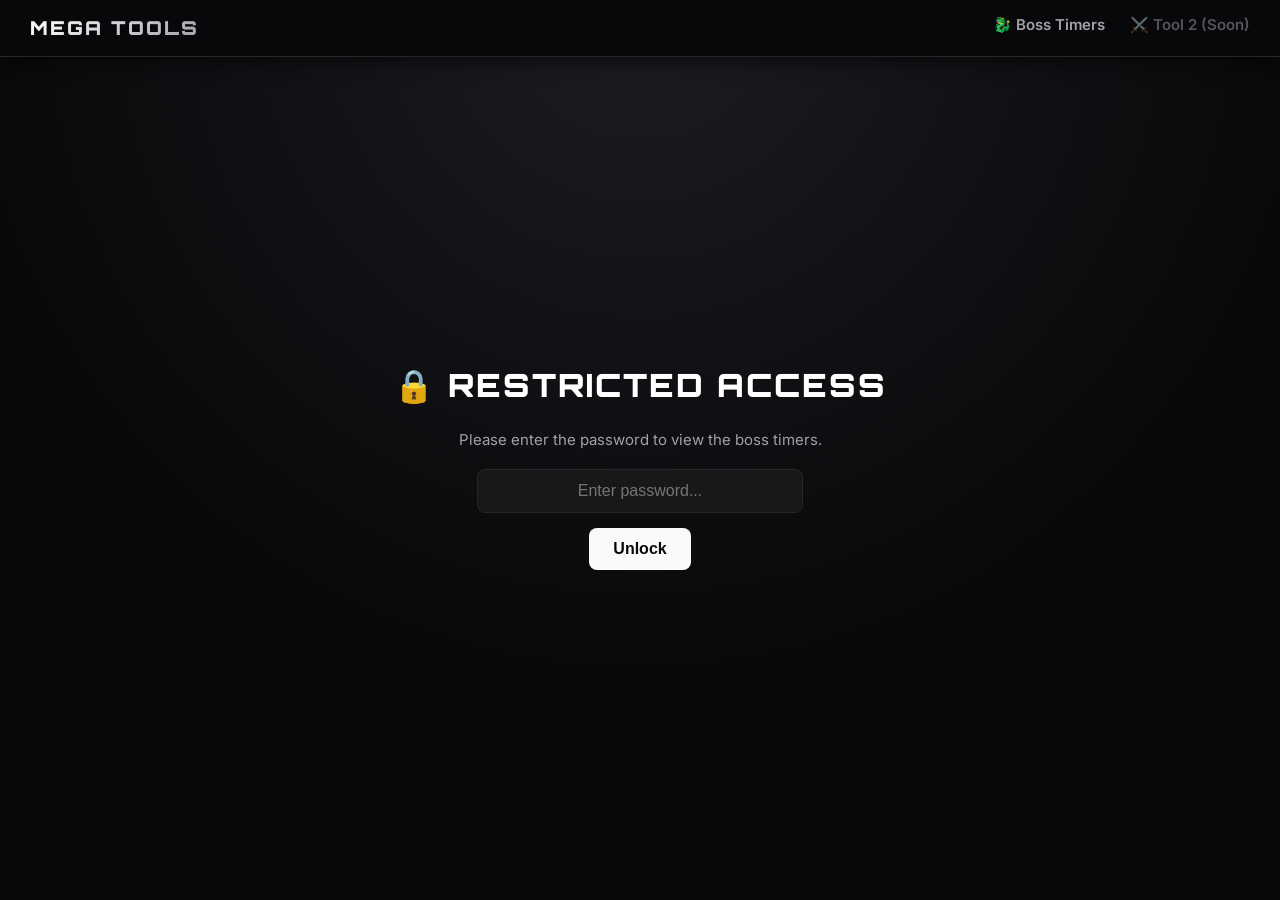
==== commit 3a2ddc86: "Update index.html" ====
--- a/index.html
+++ b/index.html
@@ -69,7 +69,7 @@
         
         <!-- FOOTER -->
         <footer class="app-footer">
-            <p>© 2026 MEGAMU Boss Timer • Data provided by MEGAMU</p>
+            <p>© 2026 MEGAMU Tools • by sstoew93</p>
         </footer>
     </div>
 
--- a/style.css
+++ b/style.css
@@ -3,10 +3,15 @@
     background: #09090b; 
     background-image: radial-gradient(circle at 50% 0%, #1c1c22 0%, #09090b 60%);
     color: #fafafa; 
-    padding: 40px 20px; 
     margin: 0;
+    padding: 0; /* Set to 0 so Nav sits at the top */
     min-height: 100vh;
     cursor: url('images/cursor.cur'), auto; 
+}
+
+/* Push content down so it's not hidden behind the sticky nav */
+#app-content, #login-screen {
+    padding: 40px 20px;
 }
 
 a, button, input, select, 
@@ -69,17 +74,7 @@
 
 .boss-name { font-size: 18px; font-weight: 600; color: #fff; margin-bottom: 4px; }
 .boss-info { display: flex; align-items: center; gap: 15px; }
-
-.boss-avatar {
-    width: 75px;
-    height: 75px;
-    border-radius: 50%;
-    object-fit: cover;
-    background: #27272a;
-    border: 2px solid #3f3f46;
-    box-shadow: 0 2px 8px rgba(0,0,0,0.5);
-}
-
+.boss-avatar { width: 75px; height: 75px; border-radius: 50%; object-fit: cover; background: #27272a; border: 2px solid #3f3f46; box-shadow: 0 2px 8px rgba(0,0,0,0.5); }
 .boss-text-container { display: flex; flex-direction: column; }
 .boss-subtext { font-size: 13px; color: #a1a1aa; }
 .server-badge { background: #27272a; color: #e4e4e7; padding: 4px 12px; border-radius: 20px; font-size: 13px; font-weight: 600; display: inline-block; border: 1px solid #3f3f46; }
@@ -112,18 +107,11 @@
 #app-content { display: none; }
 
 /* --- FOOTER --- */
-.app-footer {
-    text-align: center;
-    padding: 40px 20px 20px 20px;
-    color: #71717a;
-    font-size: 13px;
-    margin-top: 40px;
-    border-top: 1px solid #27272a;
-    letter-spacing: 1px;
-}
+.app-footer { text-align: center; padding: 40px 20px 20px 20px; color: #71717a; font-size: 13px; margin-top: 40px; border-top: 1px solid #27272a; letter-spacing: 1px; }
 
 /* --- MOBILE RESPONSIVE FIX --- */
 @media (max-width: 768px) {
+    .app-header { flex-direction: column; padding: 15px; gap: 10px; }
     table { border-spacing: 0; }
     tbody tr { display: block; margin-bottom: 24px; }
     td { display: block; text-align: left !important; border: none; border-bottom: 1px solid #27272a; padding: 16px 20px; }
@@ -131,4 +119,5 @@
     td:last-child { border-right: none; border-bottom: none; border-radius: 0 0 12px 12px; text-align: left !important; }
     .server-badge { margin-top: 10px; margin-bottom: 10px; }
     .window-text { margin-top: 10px; }
+    .search-container input { width: 100%; }
 }
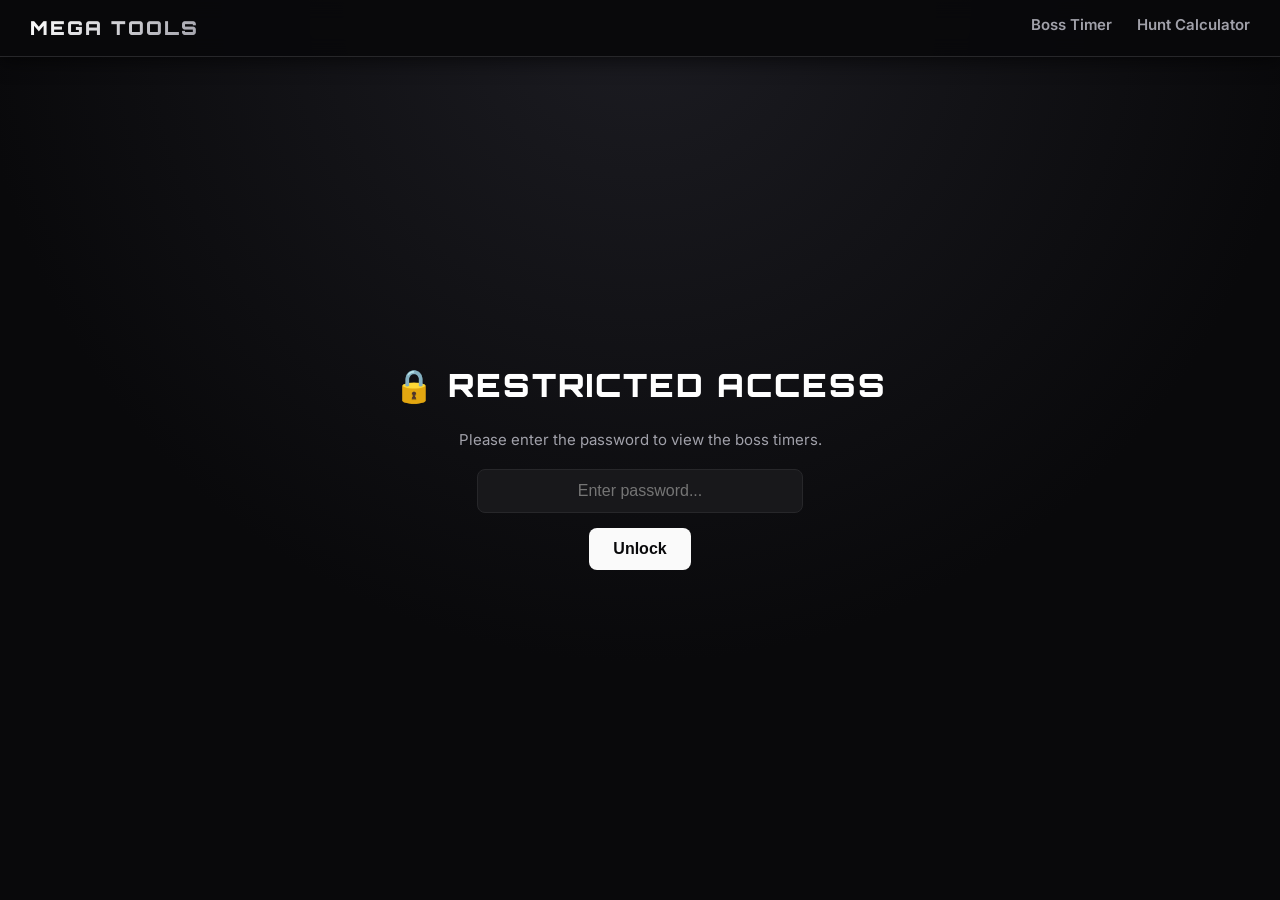
==== commit ccc7403b: "Update title and header structure in index.html" ====
--- a/index.html
+++ b/index.html
@@ -3,15 +3,13 @@
 <head>
     <meta charset="UTF-8">
     <meta name="viewport" content="width=device-width, initial-scale=1.0">
-    <title>MEGAMU Tools</title>
+    <title>MEGAMU Boss Timer</title>
     
     <link rel="preconnect" href="https://fonts.googleapis.com">
     <link rel="preconnect" href="https://fonts.gstatic.com" crossorigin>
     <link href="https://fonts.googleapis.com/css2?family=Inter:wght@400;500;600;700&family=Orbitron:wght@700;900&display=swap" rel="stylesheet">
     
-    <!-- External CSS -->
     <link rel="stylesheet" href="style.css">
-    <!-- Shared Nav CSS -->
     <link rel="stylesheet" href="shared/nav.css">
 </head>
 <body>
@@ -28,10 +26,11 @@
     <!-- MAIN APP CONTENT -->
     <div id="app-content">
         
-        <header class="main-header">
-            <h1 class="cool-header" id="main-title">MEGA Mu BOSS Timer</h1>
-        </header>
-        <div class="subtitle">• Respawn times are dynamic •</div>
+        <!-- NEW SIMPLE HEADER -->
+        <div class="page-title">
+            <h1>MEGA Mu BOSS Timer</h1>
+            <p>• Respawn times are dynamic •</p>
+        </div>
         
         <div class="top-bar">
             <div class="search-container">
@@ -69,22 +68,11 @@
         
         <!-- FOOTER -->
         <footer class="app-footer">
-            <p>© 2026 MEGAMU Tools • by sstoew93</p>
+            <p>© 2026 MEGAMU Boss Timer • Data provided by MEGAMU</p>
         </footer>
     </div>
 
     <script src="script.js"></script>
     <script src="shared/nav.js"></script>
-    <script>
-        // Header mouse tracking
-        const title = document.getElementById('main-title');
-        title.addEventListener('mousemove', (e) => {
-            const rect = title.getBoundingClientRect();
-            const x = e.clientX - rect.left;
-            const y = e.clientY - rect.top;
-            title.style.setProperty('--mouse-x', `${x}px`);
-            title.style.setProperty('--mouse-y', `${y}px`);
-        });
-    </script>
 </body>
 </html>
